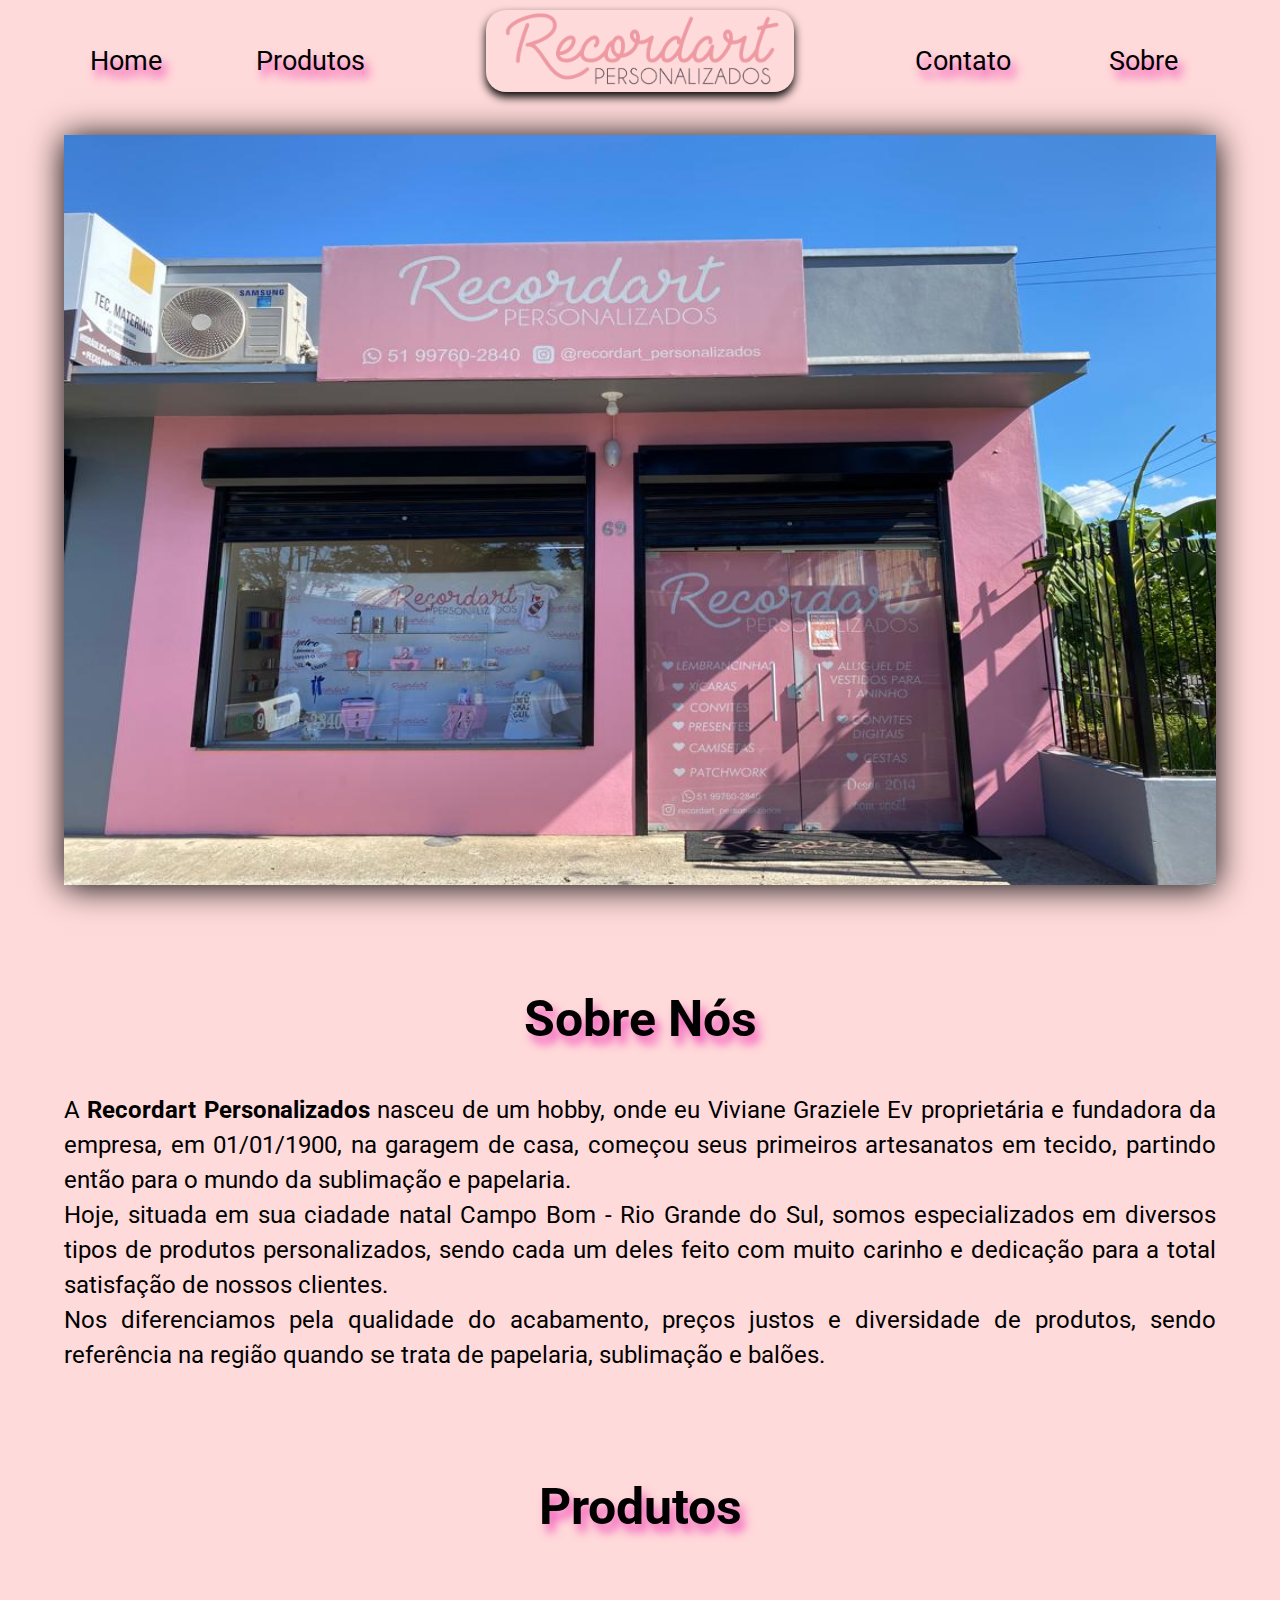
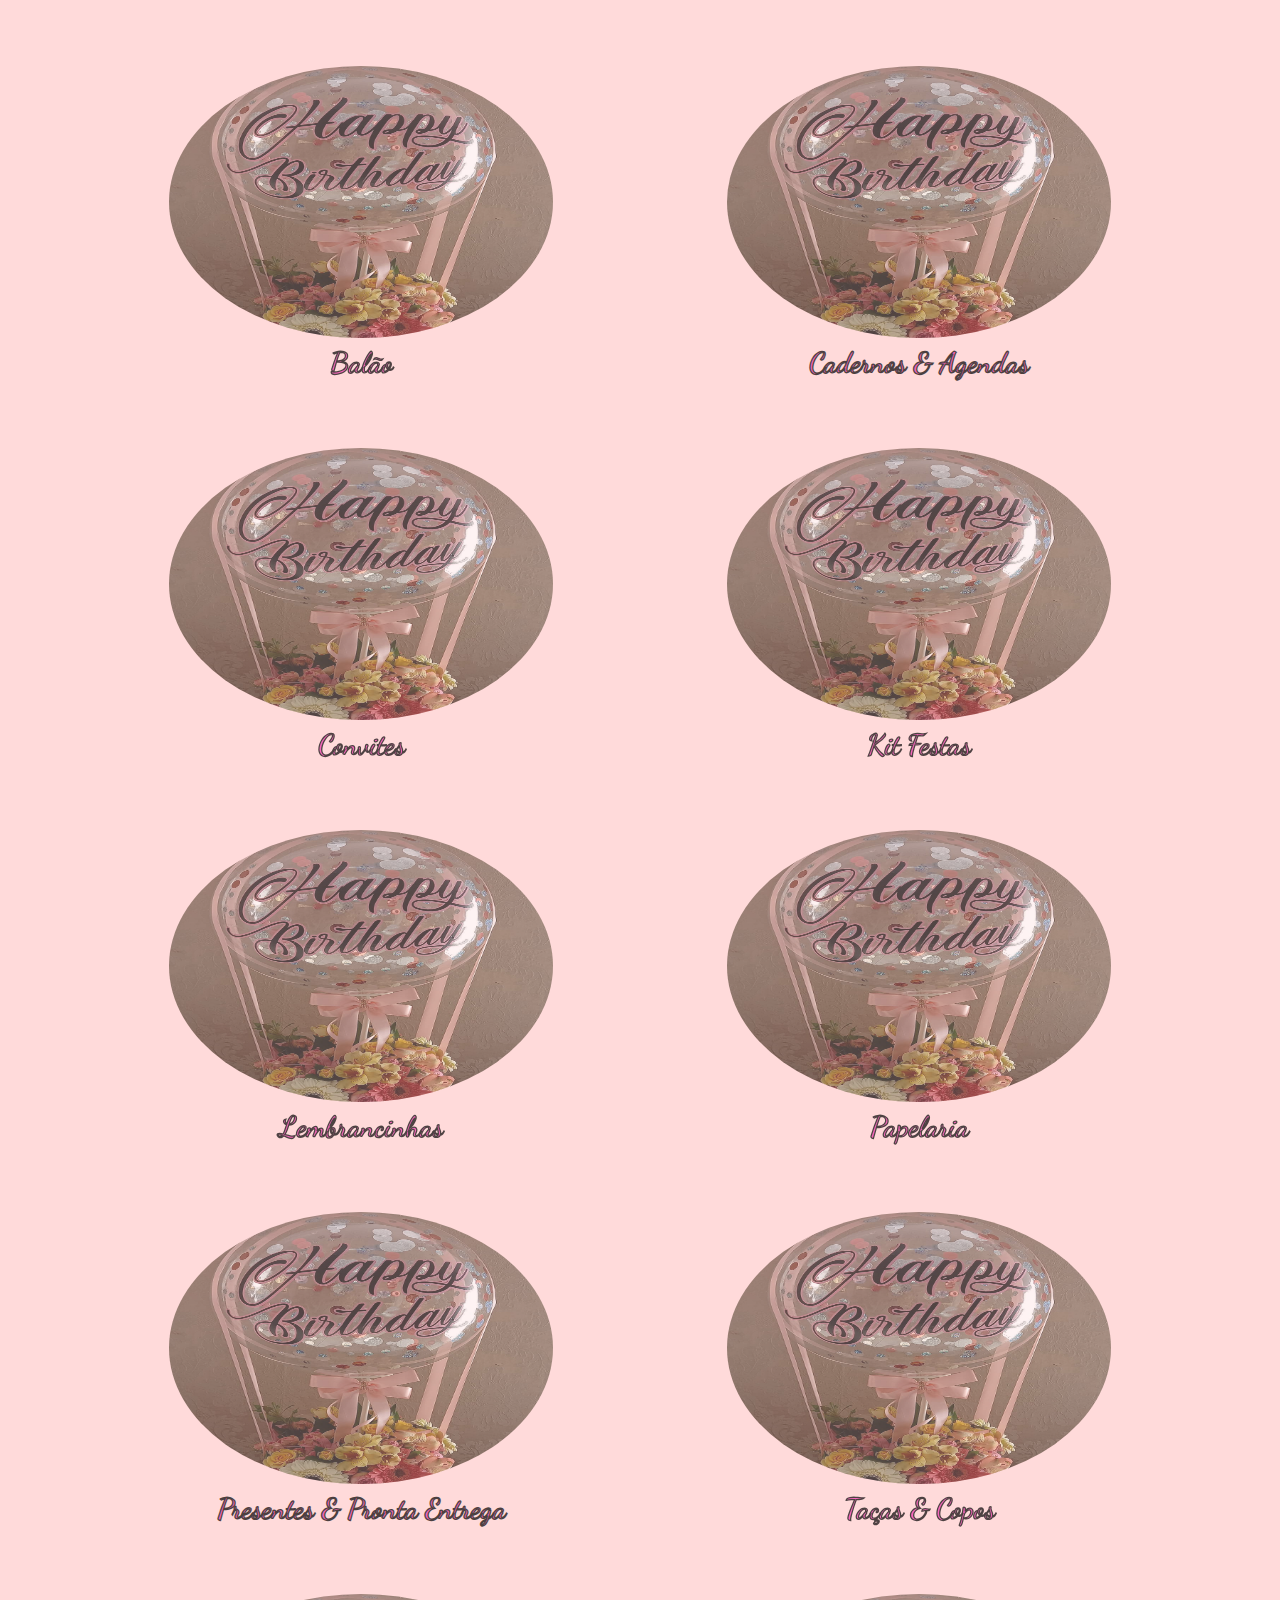
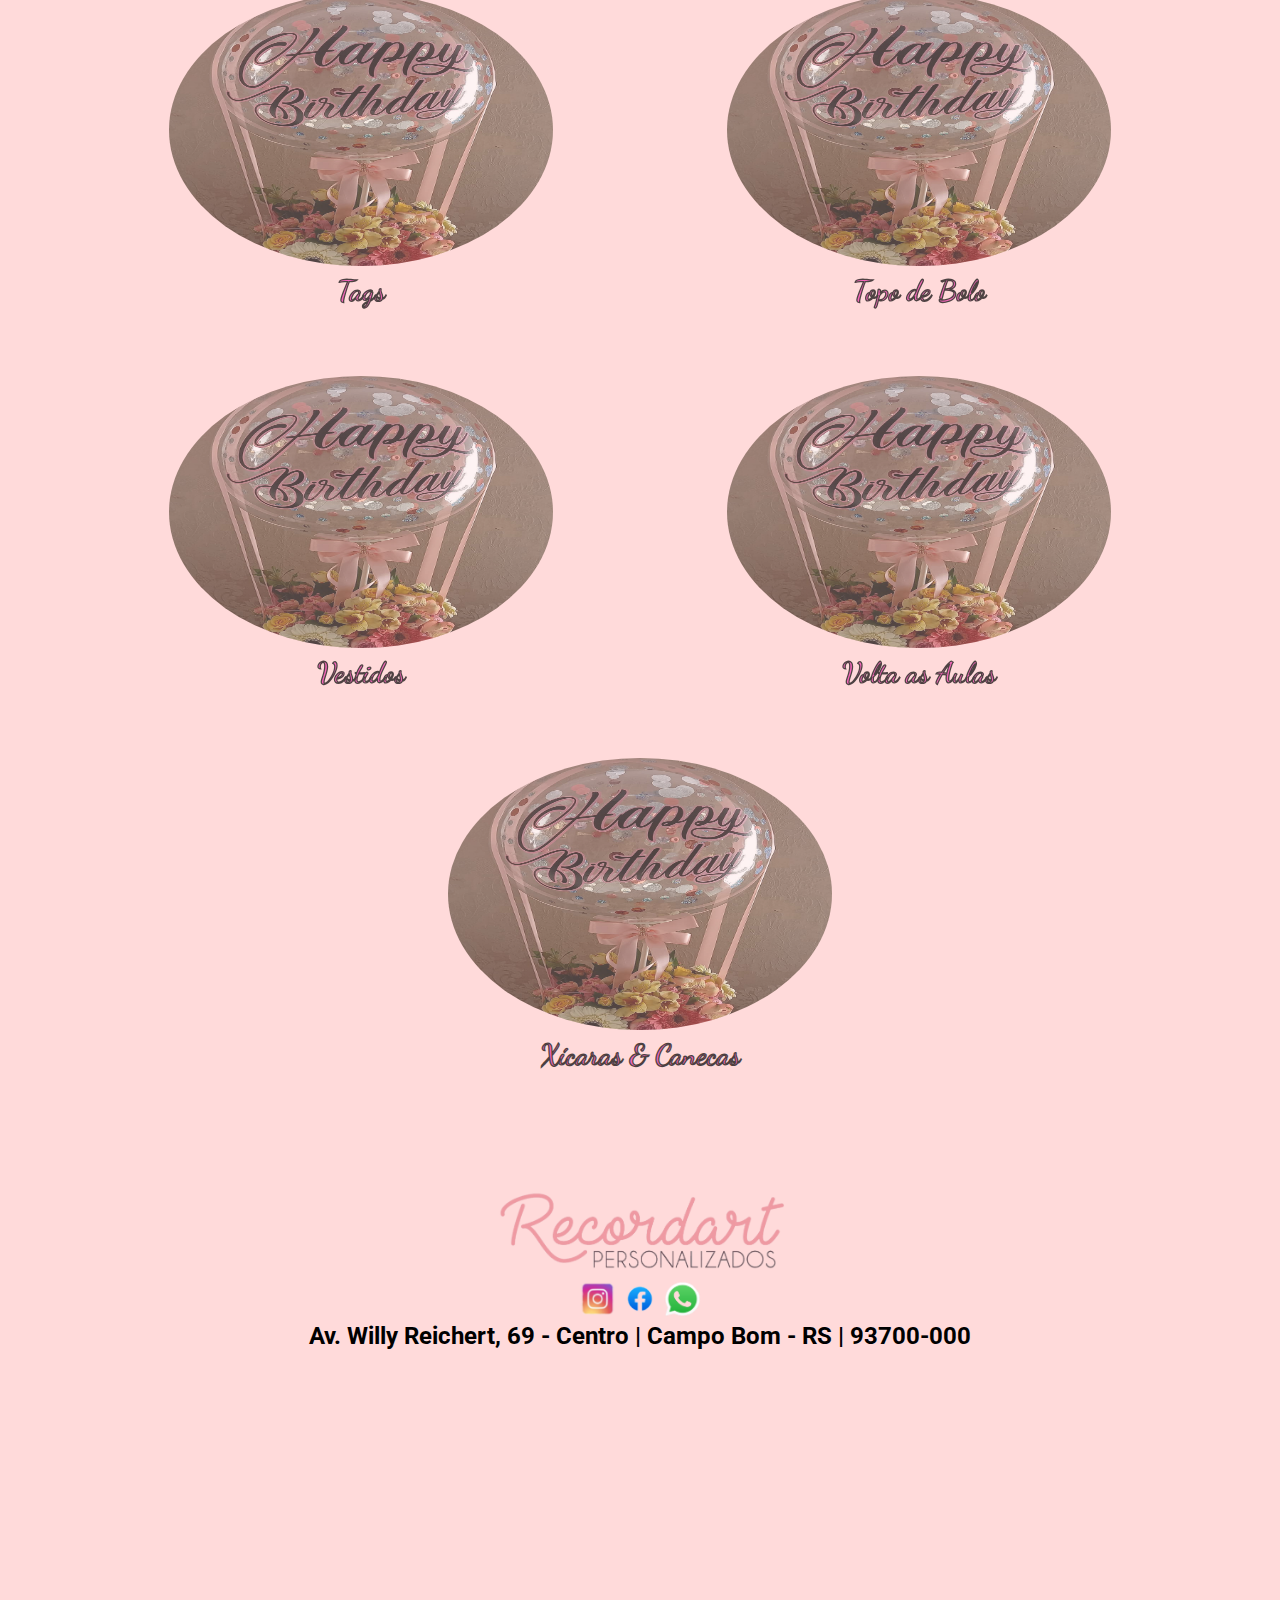
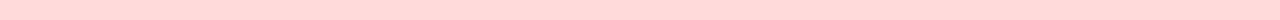
==== index.html @ 5fdce4de "Primeira parte do site da Reocordart" ====
<!DOCTYPE html>
<html lang="pt-br">

<head>
    <meta charset="UTF-8">
    <meta http-equiv="X-UA-Compatible" content="IE=edge">
    <meta name="viewport" content="width=device-width, initial-scale=1.0">
    <link rel="preconnect" href="https://fonts.googleapis.com">
    <link rel="preconnect" href="https://fonts.gstatic.com" crossorigin>
    <link href="https://fonts.googleapis.com/css2?family=Roboto:wght@100;400;500;700&display=swap" rel="stylesheet">
    <link href="https://fonts.googleapis.com/css2?family=Dancing+Script:wght@700&family=Roboto:wght@100;400;500;700&display=swap" rel="stylesheet">
    <link rel="stylesheet" href="./styles.css">
    <link rel="shortcut icon" href="./Assets/favicon.ico" type="image/x-icon">
    <title>Recordart Personalizados</title>
</head>

<body>
    <header class="main-header">
        <nav>
            <ul>
                <li class="first-header-list-li1"><a href="./index.html">Home</a></li>
                <li class="first-header-list-li2"><a href="./Produtos.html">Produtos</a></li>
            </ul>
        </nav>
        <h1><img src="./Assets/logo-recordart.png" alt="Logotipo da Recordart Personalizados"></h1>
        <nav>
            <ul>
                <li class="second-header-list-li3"><a href="">Sobre</a></li>
                <li class="second-header-list-li4"><a href="">Contato</a></li>
            </ul>
        </nav>
    </header>
    <main>
        <img class="imagem-fachada" src="./Assets/Fachada-fechada.jpeg" alt="Imagem da fachada da loja">

        <section class="section-quem-somos">
            <h2>Sobre Nós</h2>
            <p>A <strong>Recordart Personalizados</strong> nasceu de um hobby, onde eu Viviane Graziele Ev proprietária e fundadora da empresa, em 01/01/1900, na garagem de casa, começou seus primeiros artesanatos em tecido, partindo então para o mundo da
                sublimação e papelaria.</p>
            <p>Hoje, situada em sua ciadade natal Campo Bom - Rio Grande do Sul, somos especializados em diversos tipos de produtos personalizados, sendo cada um deles feito com muito carinho e dedicação para a total satisfação de nossos clientes.</p>
            <p>Nos diferenciamos pela qualidade do acabamento, preços justos e diversidade de produtos, sendo referência na região quando se trata de papelaria, sublimação e balões.
            </p>
        </section>

        <section class="section-produtos">
            <h2 class="titulo-produtos">Produtos</h2>

            <ul>
                <li>
                    <a href=""><img class="img-lista-produtos" src="./Assets/balao.jpg" alt="Foto de Balão">Balão</a>
                </li>
                <li>
                    <a href=""><img class="img-lista-produtos" src="./Assets/balao.jpg" alt="Foto de Cadernos e Agendas"> Cadernos & Agendas
                    </a>
                </li>
                <li>
                    <a href=""><img class="img-lista-produtos" src="./Assets/balao.jpg" alt="Foto de Convites"> Convites
                    </a>
                </li>
                <li>
                    <a href=""><img class="img-lista-produtos" src="./Assets/balao.jpg" alt="Foto de Kit Festas"> Kit Festas
                    </a>
                </li>
                <li>
                    <a href=""><img class="img-lista-produtos" src="./Assets/balao.jpg" alt="Foto de Lembrancinhas"> Lembrancinhas
                    </a>
                </li>
                <li>
                    <a href=""><img class="img-lista-produtos" src="./Assets/balao.jpg" alt="Foto de Papelaria"> Papelaria
                    </a>
                </li>
                <li>
                    <a href=""><img class="img-lista-produtos" src="./Assets/balao.jpg" alt="Foto de Presentes"> Presentes & Pronta Entrega
                    </a>
                </li>
                <li>
                    <a href=""><img class="img-lista-produtos" src="./Assets/balao.jpg" alt="Foto de Taças e Copos"> Taças & Copos
                    </a>
                </li>
                <li>
                    <a href=""><img class="img-lista-produtos" src="./Assets/balao.jpg" alt="Foto de Tags"> Tags
                    </a>
                </li>
                <li>
                    <a href=""><img class="img-lista-produtos" src="./Assets/balao.jpg" alt="Foto de Topo de Bolo"> Topo de Bolo
                    </a>
                </li>
                <li>
                    <a href=""><img class="img-lista-produtos" src="./Assets/balao.jpg" alt="Foto de Vestidos"> Vestidos
                    </a>
                </li>
                <li>
                    <a href=""><img class="img-lista-produtos" src="./Assets/balao.jpg" alt="Foto de Volta as Aulas"> Volta as Aulas
                    </a>
                    <li>
                        <a href=""><img class="img-lista-produtos" src="./Assets/balao.jpg" alt="Foto de Xícaras e canecas"> Xícaras & Canecas
                        </a>
                    </li>
            </ul>
        </section>
    </main>
    <footer>
        <div class="logo_contato">
            <img class="footer-logo" src="./Assets/logo-recordart.png" alt="Logotipo da Recordart Personalizados">
            <nav>
                <a class="link-footer" href="https://www.instagram.com/recordart_personalizados/"><img src="./Assets/logo-insta.png" alt="logo instagram"></a>
                <a class="link-footer" href="https://www.facebook.com/vivianerecordart"><img src="./Assets/logo-face.png" alt="logo facebook"></a>
                <a class="link-footer" href="https://api.whatsapp.com/message/OXGPC7O7MPAQA1?autoload=1&app_absent=0"><img src="./Assets/logo-whats.png" alt="logo whatsapp"></a>
            </nav>
        </div>
        <h3>Av. Willy Reichert, 69 - Centro | Campo Bom - RS | 93700-000</h3>
        <div class="endereco_mapa">
            <iframe src="https://www.google.com/maps/embed?pb=!1m18!1m12!1m3!1d3466.2079438817914!2d-51.06377558428616!3d-29.684750321601193!2m3!1f0!2f0!3f0!3m2!1i1024!2i768!4f13.1!3m3!1m2!1s0x9519413c42ebb52b%3A0x8313c4f105dbd22d!2sRecordart%20Personalizados!5e0!3m2!1spt-BR!2sbr!4v1647279146508!5m2!1spt-BR!2sbr"
                width="600" height="450" style="border:0;" allowfullscreen="" loading="lazy"></iframe>
        </div>
    </footer>
</body>

</html>
---- styles.css ----
* {
    margin: 0;
    padding: 0;
    box-sizing: border-box;
    font-family: 'Roboto', sans-serif;
    color: black;
}

body {
    background-color: #ffdada;
}

a {
    text-decoration: none;
}

@media only screen and (min-width: 784px) and (max-width: 1360px) {
    /* CSS DO HEADER*/
    .main-header {
        width: 900px;
        text-align: center;
        padding: 10px;
        margin: 0 auto;
    }
    .main-header img {
        width: 35%;
        display: inline-block;
        border-radius: 20px;
        box-shadow: 0 5px 10px #000;
    }
    .first-header-list-li1,
    .first-header-list-li2 {
        display: inline-block;
        position: absolute;
        left: 7%;
        top: 5%;
        font-size: 1.7em;
        text-shadow: 5px 8px 10px #f017a7d8;
    }
    .second-header-list-li3,
    .second-header-list-li4 {
        display: inline-block;
        position: absolute;
        right: 8%;
        top: 5%;
        font-size: 1.7em;
        text-shadow: 5px 8px 10px #f017a7d8;
    }
    .first-header-list-li2 {
        left: 20%;
    }
    .second-header-list-li4 {
        right: 21%;
    }
    .first-header-list-li1 a:hover,
    .first-header-list-li2 a:hover,
    .second-header-list-li3 a:hover,
    .second-header-list-li4 a:hover {
        font-size: 1.3em;
        font-weight: bold;
        color: #f565c5;
        text-shadow: 5px 8px 10px rgb(90, 88, 88);
    }
    /* ---------- CSS DO MAIN - IMAGEM DA FACHADA ----------------*/
    .imagem-fachada {
        display: block;
        width: 90%;
        height: 750px;
        box-shadow: 0 2px 2em #000;
        margin: 25px auto;
    }
    /* ---------- CSS DO MAIN - QUEM SOMOS ----------------*/
    .section-quem-somos {
        background-color: #ffdada;
    }
    .section-quem-somos h2 {
        text-align: center;
        margin: 105px auto 45px auto;
        font-size: 50px;
        text-shadow: 5px 8px 10px #f142b7d8;
    }
    .section-quem-somos p {
        text-align: justify;
        font-size: 24px;
        line-height: 35px;
        margin-left: 5%;
        margin-right: 5%;
    }
    /* ---------- CSS DO MAIN - PRODUTOS ----------------*/
    .section-produtos {
        background-color: #ffdada;
        margin: 0 auto;
    }
    .titulo-produtos {
        text-align: center;
        margin: 105px 0 105px 0;
        font-size: 50px;
        text-shadow: 5px 8px 10px #f142b7d8;
    }
    .section-produtos ul {
        list-style-type: none;
        text-align: center;
    }
    .section-produtos li {
        display: inline-block;
        width: 30%;
        height: 17em;
        border-radius: 50%;
        opacity: 0.7;
        margin: 25px 85px 85px 85px;
    }
    .img-lista-produtos {
        width: 100%;
        height: 100%;
        border-radius: 50%;
    }
    .img-lista-produtos:hover {
        width: 110%;
        height: 110%;
        opacity: 0.5;
        transition: 250ms;
        border: 3px solid #FF99aa;
    }
    .section-produtos li a {
        font-family: 'Dancing Script', cursive;
        font-size: 1.8em;
        font-weight: bold;
        color: #f017a7d8;
        -webkit-text-stroke-width: 1.3px;
        -webkit-text-stroke-color: #000;
    }
    /* ---------- CSS DO FOOTER ----------------*/
    footer .logo_contato {
        margin: 0 auto;
        text-align: center;
        margin-top: 75px;
    }
    .footer-logo {
        width: 25%;
    }
    .link-footer img {
        width: 3%;
    }
    footer h3 {
        text-align: center;
        font-size: 24px;
    }
    .endereco_mapa {
        width: auto;
    }
    .endereco_mapa iframe {
        display: block;
        margin: 10px auto 10px auto;
        width: 75%;
        height: 250px;
    }
}

@media only screen and (min-width: 1920px) {
    /* CSS DO HEADER*/
    .main-header {
        width: 1024px;
        text-align: center;
        padding: 10px;
        margin: 0 auto;
    }
    .main-header img {
        width: 50%;
        display: inline-block;
        border-radius: 20px;
        box-shadow: 0 5px 10px #000;
    }
    .first-header-list-li1,
    .first-header-list-li2 {
        display: inline-block;
        position: absolute;
        left: 7%;
        top: 5%;
        font-size: 3em;
        text-shadow: 5px 8px 10px #f017a7d8;
    }
    .second-header-list-li3,
    .second-header-list-li4 {
        display: inline-block;
        position: absolute;
        right: 7%;
        top: 5%;
        font-size: 3em;
        text-shadow: 5px 8px 10px #f017a7d8;
    }
    .first-header-list-li2 {
        left: 21%;
    }
    .second-header-list-li4 {
        right: 21%;
    }
    .first-header-list-li1 a:hover,
    .first-header-list-li2 a:hover,
    .second-header-list-li3 a:hover,
    .second-header-list-li4 a:hover {
        font-size: 60px;
        font-weight: bold;
        color: #f565c5;
        text-shadow: 5px 8px 10px rgb(90, 88, 88);
    }
    /* ---------- CSS DO MAIN - IMAGEM DA FACHADA ----------------*/
    .imagem-fachada {
        display: block;
        width: 90%;
        height: 750px;
        box-shadow: 20px 20px 3em #000;
        margin: 25px auto;
        border-radius: 25px;
    }
    /* ---------- CSS DO MAIN - QUEM SOMOS ----------------*/
    .section-quem-somos {
        background-color: #ffdada;
    }
    .section-quem-somos h2 {
        text-align: center;
        margin: 105px auto 45px auto;
        font-size: 50px;
        text-shadow: 5px 8px 10px #f142b7d8;
    }
    .section-quem-somos p {
        text-align: justify;
        font-size: 24px;
        line-height: 35px;
        margin-left: 5%;
        margin-right: 5%;
    }
    /* ---------- CSS DO MAIN - PRODUTOS ----------------*/
    .section-produtos {
        background-color: #ffdada;
        margin: 0 auto;
    }
    .titulo-produtos {
        text-align: center;
        margin: 105px 0 105px 0;
        font-size: 50px;
        text-shadow: 5px 8px 10px #f142b7d8;
    }
    .section-produtos ul {
        list-style-type: none;
        text-align: center;
    }
    .section-produtos li {
        display: inline-block;
        width: 21%;
        height: 20em;
        border-radius: 50%;
        opacity: 0.7;
        margin-right: 85px;
        margin-bottom: 85px;
    }
    .img-lista-produtos {
        width: 100%;
        height: 100%;
        border-radius: 50%;
    }
    .img-lista-produtos:hover {
        width: 112%;
        height: 112%;
        opacity: 0.5;
        transition: 250ms;
        border: 5px solid #FF99aa;
    }
    .section-produtos li a {
        font-family: 'Dancing Script', cursive;
        font-size: 2.3em;
        font-weight: bold;
        color: #f017a7d8;
        -webkit-text-stroke-width: 1.3px;
        -webkit-text-stroke-color: #000;
        text-align: center;
    }
    /* ---------- CSS DO FOOTER ----------------*/
    footer .logo_contato {
        margin: 0 auto;
        text-align: center;
        margin-top: 45px;
    }
    .footer-logo {
        width: 20%;
    }
    .link-footer img {
        width: 2%;
    }
    footer h3 {
        text-align: center;
        font-size: 24px;
        font-style: normal;
    }
    .endereco_mapa {
        width: 100%;
    }
    .endereco_mapa iframe {
        display: block;
        margin: 10px auto;
        width: 75%;
        height: 250px;
    }
}


/* ---------- RESPONSIVIDADE ----------------*/

@media screen and (max-width: 420px) {
    /* ---------- RESPONSIVIDADE - HEADER ----------------*/
    .main-header {
        width: auto;
        text-align: center;
        padding: 10px;
        margin: 0 auto;
    }
    .main-header img {
        width: 32%;
    }
    .first-header-list-li1,
    .first-header-list-li2 {
        display: inline-block;
        position: absolute;
        left: 7%;
        top: 5%;
        font-size: 12px;
    }
    .second-header-list-li3,
    .second-header-list-li4 {
        display: inline-block;
        position: absolute;
        right: 7%;
        top: 5%;
        font-size: 12px;
    }
    .first-header-list-li2 {
        left: 19%;
    }
    .second-header-list-li4 {
        right: 19%;
    }
    /* ---------- RESPONSIVIDADE - MAIN - IMAGEM FACHADA----------------*/
    .imagem-fachada {
        width: 90%;
        height: 15em;
        margin: 25px auto;
        box-shadow: 0 2px 2em #000;
    }
    /* ---------- RESPONSIVIDADE - MAIN - QUEM SOMOS ----------------*/
    .section-quem-somos {
        width: auto;
        background-color: #ffdada;
        margin: 0 auto;
    }
    .section-quem-somos h2 {
        text-align: center;
        font-size: 22px;
    }
    .section-quem-somos p {
        text-align: justify;
        font-size: 14px;
    }
    /* ---------- CSS DO MAIN - PRODUTOS ----------------*/
    .section-produtos {
        width: auto;
        background-color: #ffdada;
        margin: 0 auto;
    }
    .titulo-produtos {
        text-align: center;
        margin: 25px 0 25px 0;
        font-size: 22px;
    }
    .section-produtos ul {
        list-style-type: none;
        text-align: center;
    }
    .section-produtos li {
        display: inline-block;
        width: 30%;
        height: 150px;
        border-radius: 50%;
        opacity: 0.7;
        margin: 0 35px 50px 45px;
    }
    .img-lista-produtos {
        width: 100%;
        height: 100%;
        border-radius: 50%;
    }
    .section-produtos li a {
        font-family: 'Roboto', sans-serif;
        font-size: 20px;
        font-weight: bold;
        color: #f017a7d8;
        -webkit-text-stroke-width: 1.1px;
        -webkit-text-stroke-color: #000;
        text-align: center;
    }
    /* ---------- CSS DO FOOTER ----------------*/
    footer .logo_contato {
        width: auto;
        margin: 0 auto;
        text-align: center;
        margin-top: 45px;
    }
    .footer-logo {
        width: 50%;
    }
    .link-footer img {
        width: 8%;
    }
    footer p {
        text-align: center;
        font-size: 14px;
    }
    .endereco_mapa iframe {
        display: block;
        margin: 0 auto;
        width: 98%;
        height: 10%;
    }
}
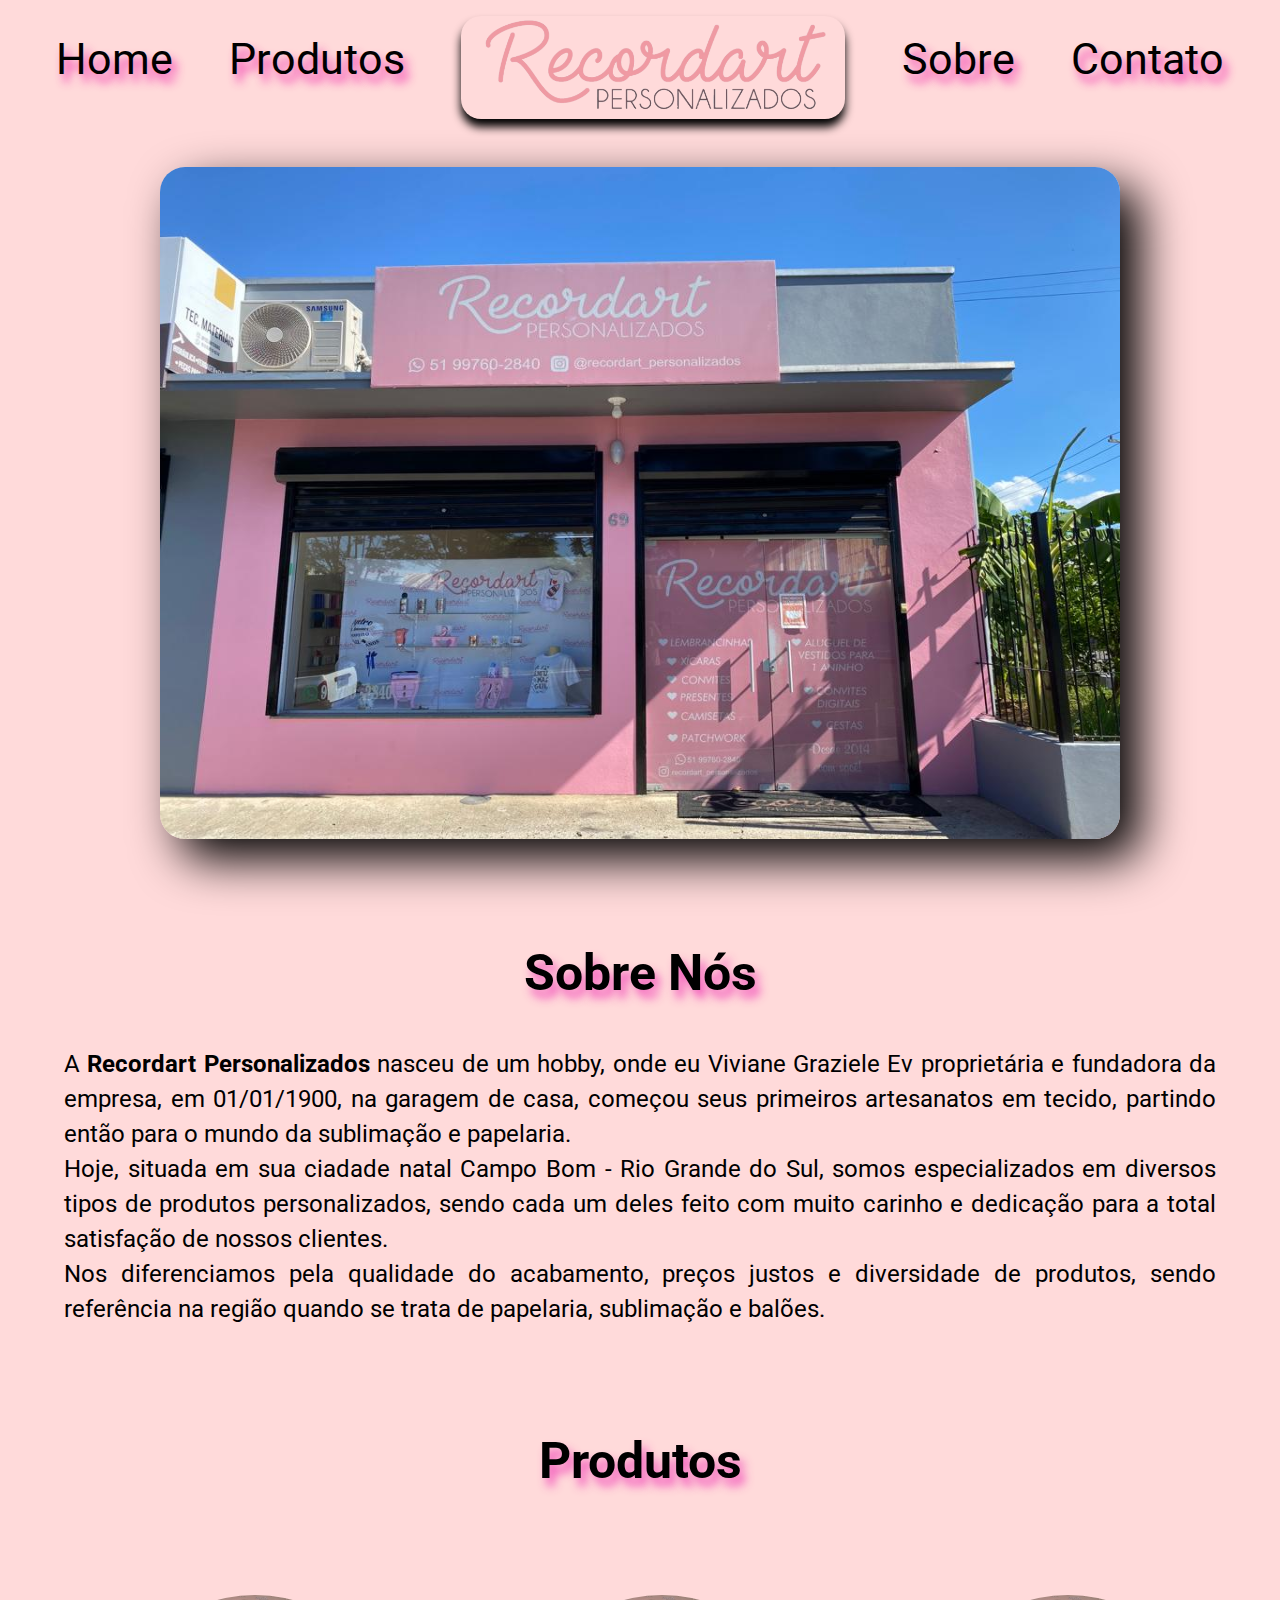
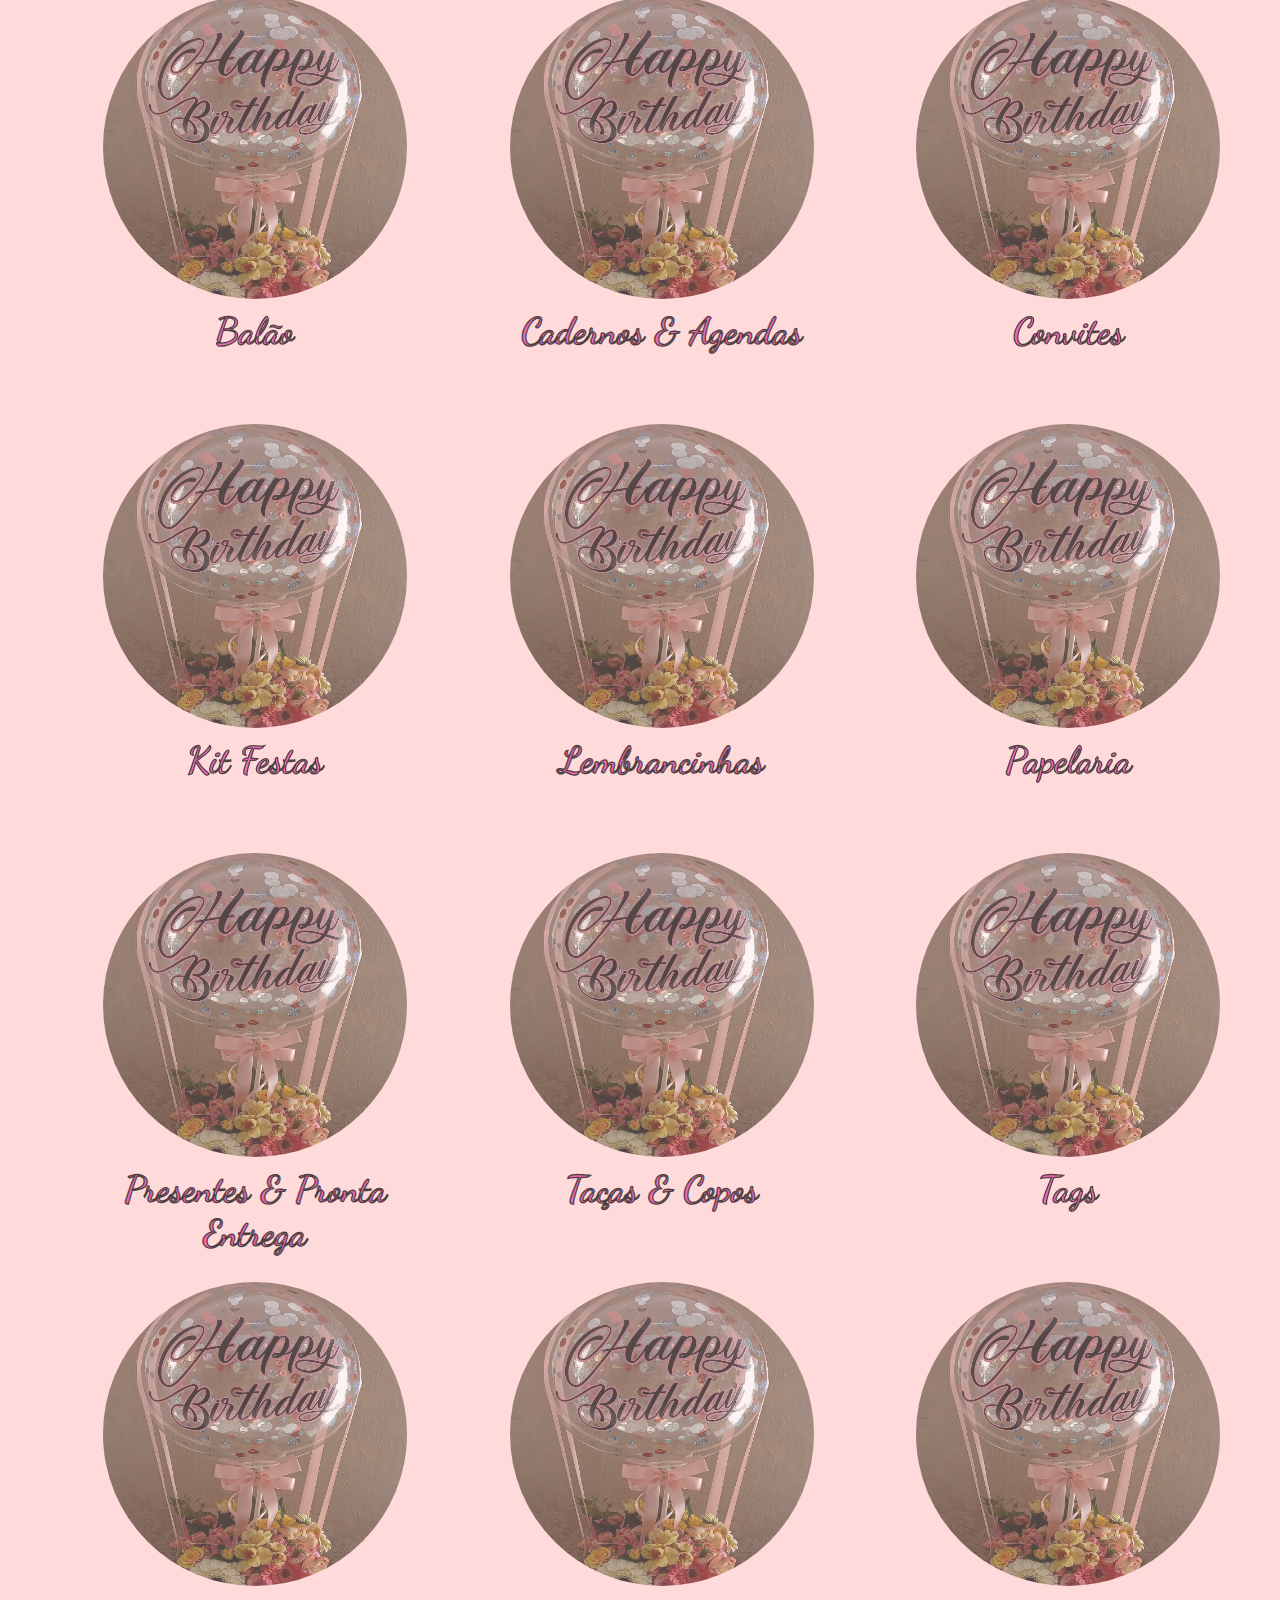
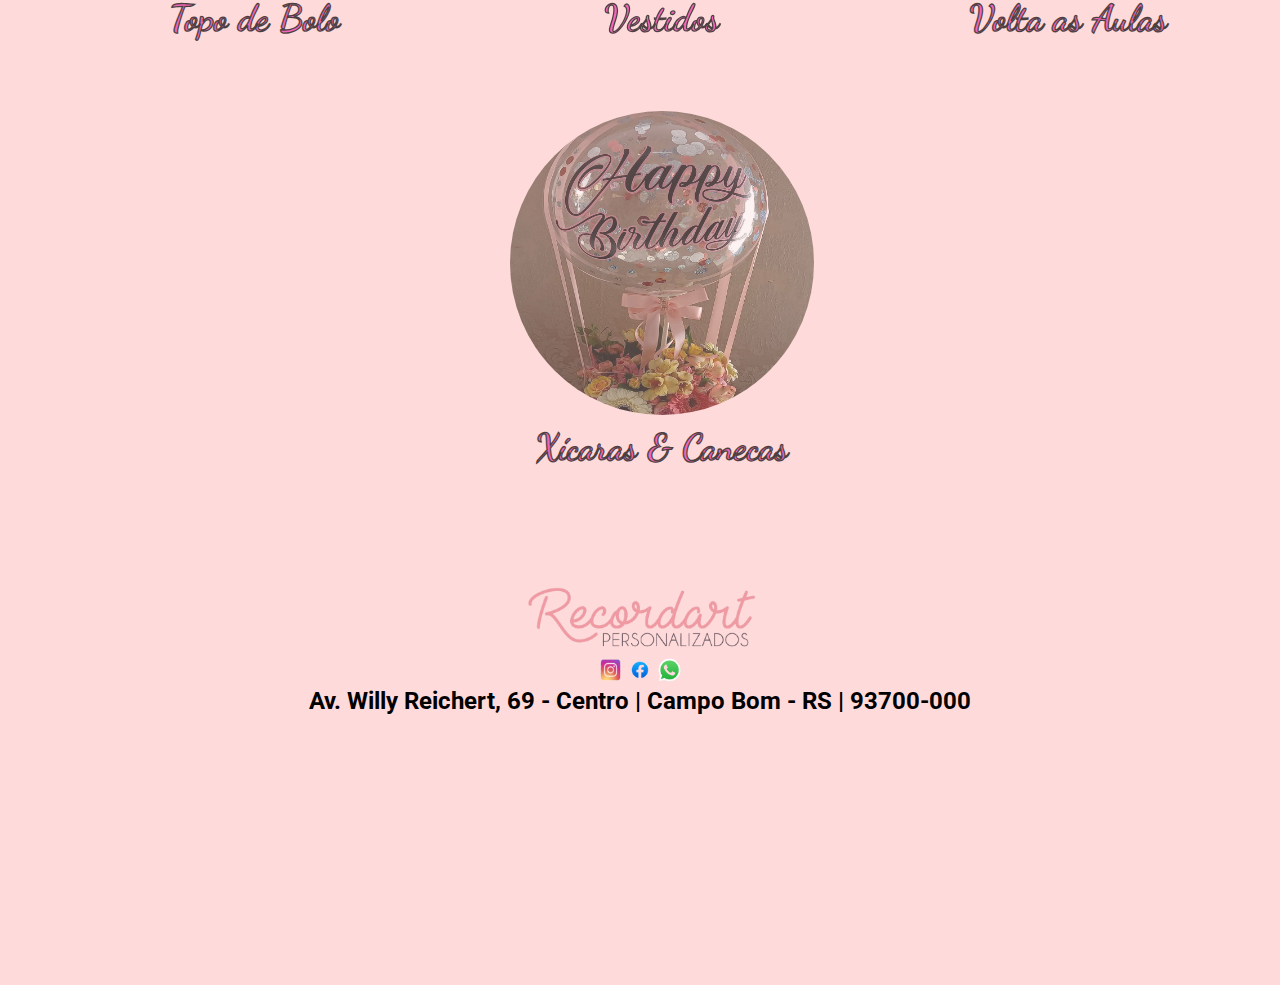
==== commit 95465744: "Implementig display flex at project" ====
--- a/index.html
+++ b/index.html
@@ -15,24 +15,23 @@
 </head>
 
 <body>
-    <header class="main-header">
+    <header>
         <nav>
-            <ul>
-                <li class="first-header-list-li1"><a href="./index.html">Home</a></li>
-                <li class="first-header-list-li2"><a href="./Produtos.html">Produtos</a></li>
-            </ul>
-        </nav>
-        <h1><img src="./Assets/logo-recordart.png" alt="Logotipo da Recordart Personalizados"></h1>
-        <nav>
-            <ul>
-                <li class="second-header-list-li3"><a href="">Sobre</a></li>
-                <li class="second-header-list-li4"><a href="">Contato</a></li>
-            </ul>
+            <div class="main-header">
+                <ul>
+                    <li class="first-header-list-li"><a href="./index.html">Home</a></li>
+                    <li class="first-header-list-li"><a href="./Produtos.html">Produtos</a></li>
+                    <img src="./Assets/logo-recordart.png" alt="Logotipo da Recordart Personalizados">
+                    <li class="first-header-list-li"><a href="">Sobre</a></li>
+                    <li class="first-header-list-li"><a href="">Contato</a></li>
+                </ul>
+            </div>
         </nav>
     </header>
     <main>
-        <img class="imagem-fachada" src="./Assets/Fachada-fechada.jpeg" alt="Imagem da fachada da loja">
-
+        <div class="imagem-fachada">
+            <img src="./Assets/Fachada-fechada.jpeg" alt="Imagem da fachada da loja">
+        </div>
         <section class="section-quem-somos">
             <h2>Sobre Nós</h2>
             <p>A <strong>Recordart Personalizados</strong> nasceu de um hobby, onde eu Viviane Graziele Ev proprietária e fundadora da empresa, em 01/01/1900, na garagem de casa, começou seus primeiros artesanatos em tecido, partindo então para o mundo da
@@ -44,59 +43,60 @@
 
         <section class="section-produtos">
             <h2 class="titulo-produtos">Produtos</h2>
-
-            <ul>
-                <li>
-                    <a href=""><img class="img-lista-produtos" src="./Assets/balao.jpg" alt="Foto de Balão">Balão</a>
-                </li>
-                <li>
-                    <a href=""><img class="img-lista-produtos" src="./Assets/balao.jpg" alt="Foto de Cadernos e Agendas"> Cadernos & Agendas
-                    </a>
-                </li>
-                <li>
-                    <a href=""><img class="img-lista-produtos" src="./Assets/balao.jpg" alt="Foto de Convites"> Convites
-                    </a>
-                </li>
-                <li>
-                    <a href=""><img class="img-lista-produtos" src="./Assets/balao.jpg" alt="Foto de Kit Festas"> Kit Festas
-                    </a>
-                </li>
-                <li>
-                    <a href=""><img class="img-lista-produtos" src="./Assets/balao.jpg" alt="Foto de Lembrancinhas"> Lembrancinhas
-                    </a>
-                </li>
-                <li>
-                    <a href=""><img class="img-lista-produtos" src="./Assets/balao.jpg" alt="Foto de Papelaria"> Papelaria
-                    </a>
-                </li>
-                <li>
-                    <a href=""><img class="img-lista-produtos" src="./Assets/balao.jpg" alt="Foto de Presentes"> Presentes & Pronta Entrega
-                    </a>
-                </li>
-                <li>
-                    <a href=""><img class="img-lista-produtos" src="./Assets/balao.jpg" alt="Foto de Taças e Copos"> Taças & Copos
-                    </a>
-                </li>
-                <li>
-                    <a href=""><img class="img-lista-produtos" src="./Assets/balao.jpg" alt="Foto de Tags"> Tags
-                    </a>
-                </li>
-                <li>
-                    <a href=""><img class="img-lista-produtos" src="./Assets/balao.jpg" alt="Foto de Topo de Bolo"> Topo de Bolo
-                    </a>
-                </li>
-                <li>
-                    <a href=""><img class="img-lista-produtos" src="./Assets/balao.jpg" alt="Foto de Vestidos"> Vestidos
-                    </a>
-                </li>
-                <li>
-                    <a href=""><img class="img-lista-produtos" src="./Assets/balao.jpg" alt="Foto de Volta as Aulas"> Volta as Aulas
-                    </a>
+            <div class="div-list">
+                <ul>
                     <li>
-                        <a href=""><img class="img-lista-produtos" src="./Assets/balao.jpg" alt="Foto de Xícaras e canecas"> Xícaras & Canecas
+                        <a href=""><img class="img-lista-produtos" src="./Assets/balao.jpg" alt="Foto de Balão">Balão</a>
+                    </li>
+                    <li>
+                        <a href=""><img class="img-lista-produtos" src="./Assets/balao.jpg" alt="Foto de Cadernos e Agendas"> Cadernos & Agendas
                         </a>
                     </li>
-            </ul>
+                    <li>
+                        <a href=""><img class="img-lista-produtos" src="./Assets/balao.jpg" alt="Foto de Convites"> Convites
+                        </a>
+                    </li>
+                    <li>
+                        <a href=""><img class="img-lista-produtos" src="./Assets/balao.jpg" alt="Foto de Kit Festas"> Kit Festas
+                        </a>
+                    </li>
+                    <li>
+                        <a href=""><img class="img-lista-produtos" src="./Assets/balao.jpg" alt="Foto de Lembrancinhas"> Lembrancinhas
+                        </a>
+                    </li>
+                    <li>
+                        <a href=""><img class="img-lista-produtos" src="./Assets/balao.jpg" alt="Foto de Papelaria"> Papelaria
+                        </a>
+                    </li>
+                    <li>
+                        <a href=""><img class="img-lista-produtos" src="./Assets/balao.jpg" alt="Foto de Presentes"> Presentes & Pronta Entrega
+                        </a>
+                    </li>
+                    <li>
+                        <a href=""><img class="img-lista-produtos" src="./Assets/balao.jpg" alt="Foto de Taças e Copos"> Taças & Copos
+                        </a>
+                    </li>
+                    <li>
+                        <a href=""><img class="img-lista-produtos" src="./Assets/balao.jpg" alt="Foto de Tags"> Tags
+                        </a>
+                    </li>
+                    <li>
+                        <a href=""><img class="img-lista-produtos" src="./Assets/balao.jpg" alt="Foto de Topo de Bolo"> Topo de Bolo
+                        </a>
+                    </li>
+                    <li>
+                        <a href=""><img class="img-lista-produtos" src="./Assets/balao.jpg" alt="Foto de Vestidos"> Vestidos
+                        </a>
+                    </li>
+                    <li>
+                        <a href=""><img class="img-lista-produtos" src="./Assets/balao.jpg" alt="Foto de Volta as Aulas"> Volta as Aulas
+                        </a>
+                        <li>
+                            <a href=""><img class="img-lista-produtos" src="./Assets/balao.jpg" alt="Foto de Xícaras e canecas"> Xícaras & Canecas
+                            </a>
+                        </li>
+                </ul>
+            </div>
         </section>
     </main>
     <footer>
--- a/styles.css
+++ b/styles.css
@@ -14,292 +14,162 @@
     text-decoration: none;
 }
 
-@media only screen and (min-width: 784px) and (max-width: 1360px) {
-    /* CSS DO HEADER*/
-    .main-header {
-        width: 900px;
-        text-align: center;
-        padding: 10px;
-        margin: 0 auto;
-    }
-    .main-header img {
-        width: 35%;
-        display: inline-block;
-        border-radius: 20px;
-        box-shadow: 0 5px 10px #000;
-    }
-    .first-header-list-li1,
-    .first-header-list-li2 {
-        display: inline-block;
-        position: absolute;
-        left: 7%;
-        top: 5%;
-        font-size: 1.7em;
-        text-shadow: 5px 8px 10px #f017a7d8;
-    }
-    .second-header-list-li3,
-    .second-header-list-li4 {
-        display: inline-block;
-        position: absolute;
-        right: 8%;
-        top: 5%;
-        font-size: 1.7em;
-        text-shadow: 5px 8px 10px #f017a7d8;
-    }
-    .first-header-list-li2 {
-        left: 20%;
-    }
-    .second-header-list-li4 {
-        right: 21%;
-    }
-    .first-header-list-li1 a:hover,
-    .first-header-list-li2 a:hover,
-    .second-header-list-li3 a:hover,
-    .second-header-list-li4 a:hover {
-        font-size: 1.3em;
-        font-weight: bold;
-        color: #f565c5;
-        text-shadow: 5px 8px 10px rgb(90, 88, 88);
-    }
-    /* ---------- CSS DO MAIN - IMAGEM DA FACHADA ----------------*/
-    .imagem-fachada {
-        display: block;
-        width: 90%;
-        height: 750px;
-        box-shadow: 0 2px 2em #000;
-        margin: 25px auto;
-    }
-    /* ---------- CSS DO MAIN - QUEM SOMOS ----------------*/
-    .section-quem-somos {
-        background-color: #ffdada;
-    }
-    .section-quem-somos h2 {
-        text-align: center;
-        margin: 105px auto 45px auto;
-        font-size: 50px;
-        text-shadow: 5px 8px 10px #f142b7d8;
-    }
-    .section-quem-somos p {
-        text-align: justify;
-        font-size: 24px;
-        line-height: 35px;
-        margin-left: 5%;
-        margin-right: 5%;
-    }
-    /* ---------- CSS DO MAIN - PRODUTOS ----------------*/
-    .section-produtos {
-        background-color: #ffdada;
-        margin: 0 auto;
-    }
-    .titulo-produtos {
-        text-align: center;
-        margin: 105px 0 105px 0;
-        font-size: 50px;
-        text-shadow: 5px 8px 10px #f142b7d8;
-    }
-    .section-produtos ul {
-        list-style-type: none;
-        text-align: center;
-    }
-    .section-produtos li {
-        display: inline-block;
-        width: 30%;
-        height: 17em;
-        border-radius: 50%;
-        opacity: 0.7;
-        margin: 25px 85px 85px 85px;
-    }
-    .img-lista-produtos {
-        width: 100%;
-        height: 100%;
-        border-radius: 50%;
-    }
-    .img-lista-produtos:hover {
-        width: 110%;
-        height: 110%;
-        opacity: 0.5;
-        transition: 250ms;
-        border: 3px solid #FF99aa;
-    }
-    .section-produtos li a {
-        font-family: 'Dancing Script', cursive;
-        font-size: 1.8em;
-        font-weight: bold;
-        color: #f017a7d8;
-        -webkit-text-stroke-width: 1.3px;
-        -webkit-text-stroke-color: #000;
-    }
-    /* ---------- CSS DO FOOTER ----------------*/
-    footer .logo_contato {
-        margin: 0 auto;
-        text-align: center;
-        margin-top: 75px;
-    }
-    .footer-logo {
-        width: 25%;
-    }
-    .link-footer img {
-        width: 3%;
-    }
-    footer h3 {
-        text-align: center;
-        font-size: 24px;
-    }
-    .endereco_mapa {
-        width: auto;
-    }
-    .endereco_mapa iframe {
-        display: block;
-        margin: 10px auto 10px auto;
-        width: 75%;
-        height: 250px;
-    }
-}
-
-@media only screen and (min-width: 1920px) {
-    /* CSS DO HEADER*/
-    .main-header {
-        width: 1024px;
-        text-align: center;
-        padding: 10px;
-        margin: 0 auto;
-    }
-    .main-header img {
-        width: 50%;
-        display: inline-block;
-        border-radius: 20px;
-        box-shadow: 0 5px 10px #000;
-    }
-    .first-header-list-li1,
-    .first-header-list-li2 {
-        display: inline-block;
-        position: absolute;
-        left: 7%;
-        top: 5%;
-        font-size: 3em;
-        text-shadow: 5px 8px 10px #f017a7d8;
-    }
-    .second-header-list-li3,
-    .second-header-list-li4 {
-        display: inline-block;
-        position: absolute;
-        right: 7%;
-        top: 5%;
-        font-size: 3em;
-        text-shadow: 5px 8px 10px #f017a7d8;
-    }
-    .first-header-list-li2 {
-        left: 21%;
-    }
-    .second-header-list-li4 {
-        right: 21%;
-    }
-    .first-header-list-li1 a:hover,
-    .first-header-list-li2 a:hover,
-    .second-header-list-li3 a:hover,
-    .second-header-list-li4 a:hover {
-        font-size: 60px;
-        font-weight: bold;
-        color: #f565c5;
-        text-shadow: 5px 8px 10px rgb(90, 88, 88);
-    }
-    /* ---------- CSS DO MAIN - IMAGEM DA FACHADA ----------------*/
-    .imagem-fachada {
-        display: block;
-        width: 90%;
-        height: 750px;
-        box-shadow: 20px 20px 3em #000;
-        margin: 25px auto;
-        border-radius: 25px;
-    }
-    /* ---------- CSS DO MAIN - QUEM SOMOS ----------------*/
-    .section-quem-somos {
-        background-color: #ffdada;
-    }
-    .section-quem-somos h2 {
-        text-align: center;
-        margin: 105px auto 45px auto;
-        font-size: 50px;
-        text-shadow: 5px 8px 10px #f142b7d8;
-    }
-    .section-quem-somos p {
-        text-align: justify;
-        font-size: 24px;
-        line-height: 35px;
-        margin-left: 5%;
-        margin-right: 5%;
-    }
-    /* ---------- CSS DO MAIN - PRODUTOS ----------------*/
-    .section-produtos {
-        background-color: #ffdada;
-        margin: 0 auto;
-    }
-    .titulo-produtos {
-        text-align: center;
-        margin: 105px 0 105px 0;
-        font-size: 50px;
-        text-shadow: 5px 8px 10px #f142b7d8;
-    }
-    .section-produtos ul {
-        list-style-type: none;
-        text-align: center;
-    }
-    .section-produtos li {
-        display: inline-block;
-        width: 21%;
-        height: 20em;
-        border-radius: 50%;
-        opacity: 0.7;
-        margin-right: 85px;
-        margin-bottom: 85px;
-    }
-    .img-lista-produtos {
-        width: 100%;
-        height: 100%;
-        border-radius: 50%;
-    }
-    .img-lista-produtos:hover {
-        width: 112%;
-        height: 112%;
-        opacity: 0.5;
-        transition: 250ms;
-        border: 5px solid #FF99aa;
-    }
-    .section-produtos li a {
-        font-family: 'Dancing Script', cursive;
-        font-size: 2.3em;
-        font-weight: bold;
-        color: #f017a7d8;
-        -webkit-text-stroke-width: 1.3px;
-        -webkit-text-stroke-color: #000;
-        text-align: center;
-    }
-    /* ---------- CSS DO FOOTER ----------------*/
-    footer .logo_contato {
-        margin: 0 auto;
-        text-align: center;
-        margin-top: 45px;
-    }
-    .footer-logo {
-        width: 20%;
-    }
-    .link-footer img {
-        width: 2%;
-    }
-    footer h3 {
-        text-align: center;
-        font-size: 24px;
-        font-style: normal;
-    }
-    .endereco_mapa {
-        width: 100%;
-    }
-    .endereco_mapa iframe {
-        display: block;
-        margin: 10px auto;
-        width: 75%;
-        height: 250px;
-    }
+
+/* CSS DO HEADER*/
+
+.main-header ul {
+    display: flex;
+    justify-content: space-evenly;
+    align-items: center;
+}
+
+.main-header img {
+    width: 30%;
+    border-radius: 20px;
+    box-shadow: 0 8px 10px #000;
+    margin-top: 1em;
+    list-style-type: none;
+}
+
+.first-header-list-li {
+    font-size: 2.7em;
+    text-shadow: 5px 8px 10px #f017a7d8;
+    list-style-type: none;
+}
+
+.first-header-list-li a:hover {
+    font-size: 40px;
+    font-weight: bold;
+    color: #f565c5;
+    text-shadow: 5px 8px 10px rgb(90, 88, 88);
+}
+
+
+/* ---------- CSS DO MAIN - IMAGEM DA FACHADA ----------------*/
+
+.imagem-fachada {
+    display: flex;
+    justify-content: space-around;
+    height: 45em;
+}
+
+.imagem-fachada img {
+    width: 75%;
+    margin-top: 3em;
+    box-shadow: 20px 20px 3em #000;
+    border-radius: 25px;
+}
+
+
+/* ---------- CSS DO MAIN - QUEM SOMOS ----------------*/
+
+.section-quem-somos {
+    background-color: #ffdada;
+}
+
+.section-quem-somos h2 {
+    text-align: center;
+    margin: 105px auto 45px auto;
+    font-size: 50px;
+    text-shadow: 5px 8px 10px #f142b7d8;
+}
+
+.section-quem-somos p {
+    text-align: justify;
+    font-size: 24px;
+    line-height: 35px;
+    margin-left: 5%;
+    margin-right: 5%;
+}
+
+
+/* ---------- CSS DO MAIN - PRODUTOS ----------------*/
+
+.section-produtos {
+    background-color: #ffdada;
+    margin: 0 auto;
+}
+
+.titulo-produtos {
+    text-align: center;
+    margin: 105px 0 105px 0;
+    font-size: 50px;
+    text-shadow: 5px 8px 10px #f142b7d8;
+}
+
+.section-produtos ul {
+    display: flex;
+    justify-content: space-evenly;
+    flex-wrap: wrap;
+    list-style-type: none;
+    text-align: center;
+}
+
+.section-produtos li {
+    width: 19em;
+    height: 19em;
+    border-radius: 50%;
+    opacity: 0.7;
+    margin-bottom: 125px;
+    margin-left: 2.7em;
+}
+
+.img-lista-produtos {
+    width: 100%;
+    height: 100%;
+    border-radius: 50%;
+}
+
+.img-lista-produtos:hover {
+    width: 112%;
+    height: 112%;
+    opacity: 0.5;
+    transition: 250ms;
+    border: 5px solid #FF99aa;
+}
+
+.section-produtos li a {
+    font-family: 'Dancing Script', cursive;
+    font-size: 2.3em;
+    font-weight: bold;
+    color: #f017a7d8;
+    -webkit-text-stroke-width: 1.3px;
+    -webkit-text-stroke-color: #000;
+    text-align: center;
+}
+
+
+/* ---------- CSS DO FOOTER ----------------*/
+
+footer .logo_contato {
+    margin: 0 auto;
+    text-align: center;
+    margin-top: 45px;
+}
+
+.footer-logo {
+    width: 20%;
+}
+
+.link-footer img {
+    width: 2%;
+}
+
+footer h3 {
+    text-align: center;
+    font-size: 24px;
+    font-style: normal;
+}
+
+.endereco_mapa {
+    width: 100%;
+}
+
+.endereco_mapa iframe {
+    display: block;
+    margin: 10px auto;
+    width: 75%;
+    height: 250px;
 }
 
 
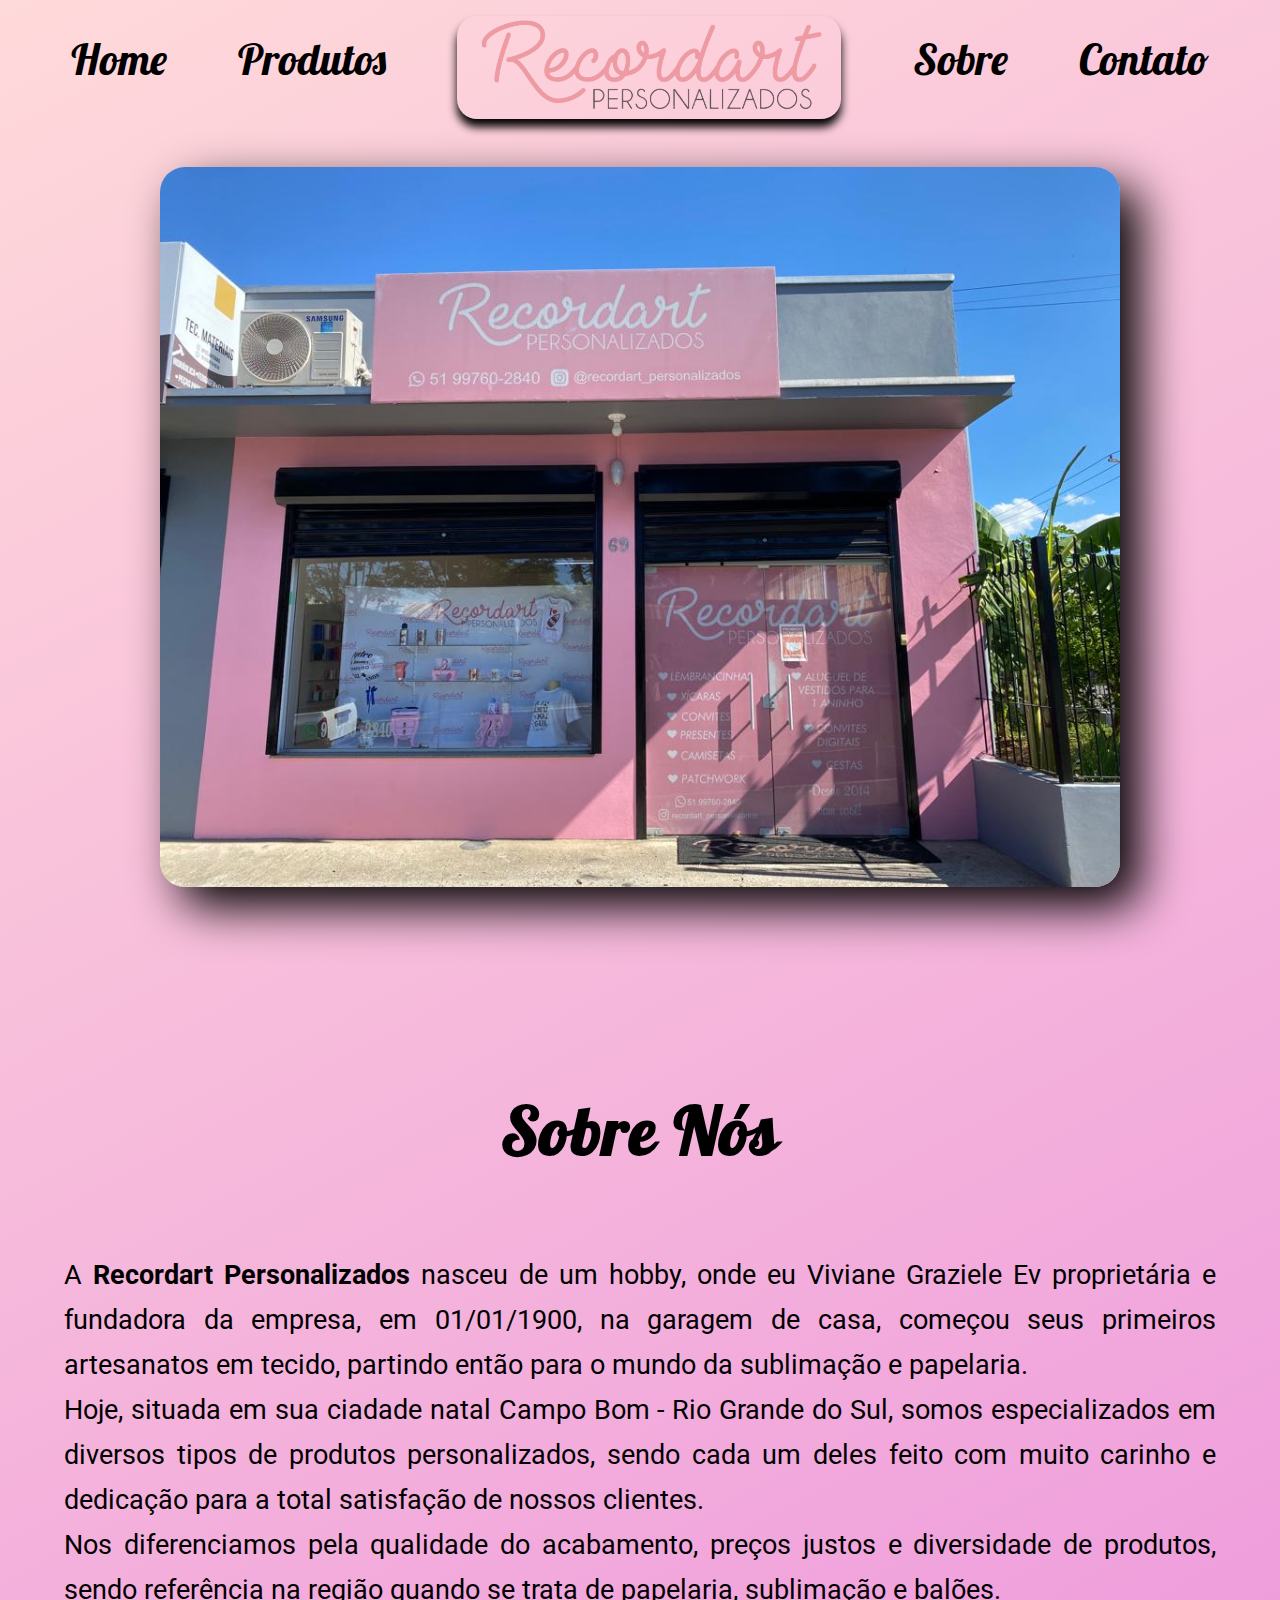
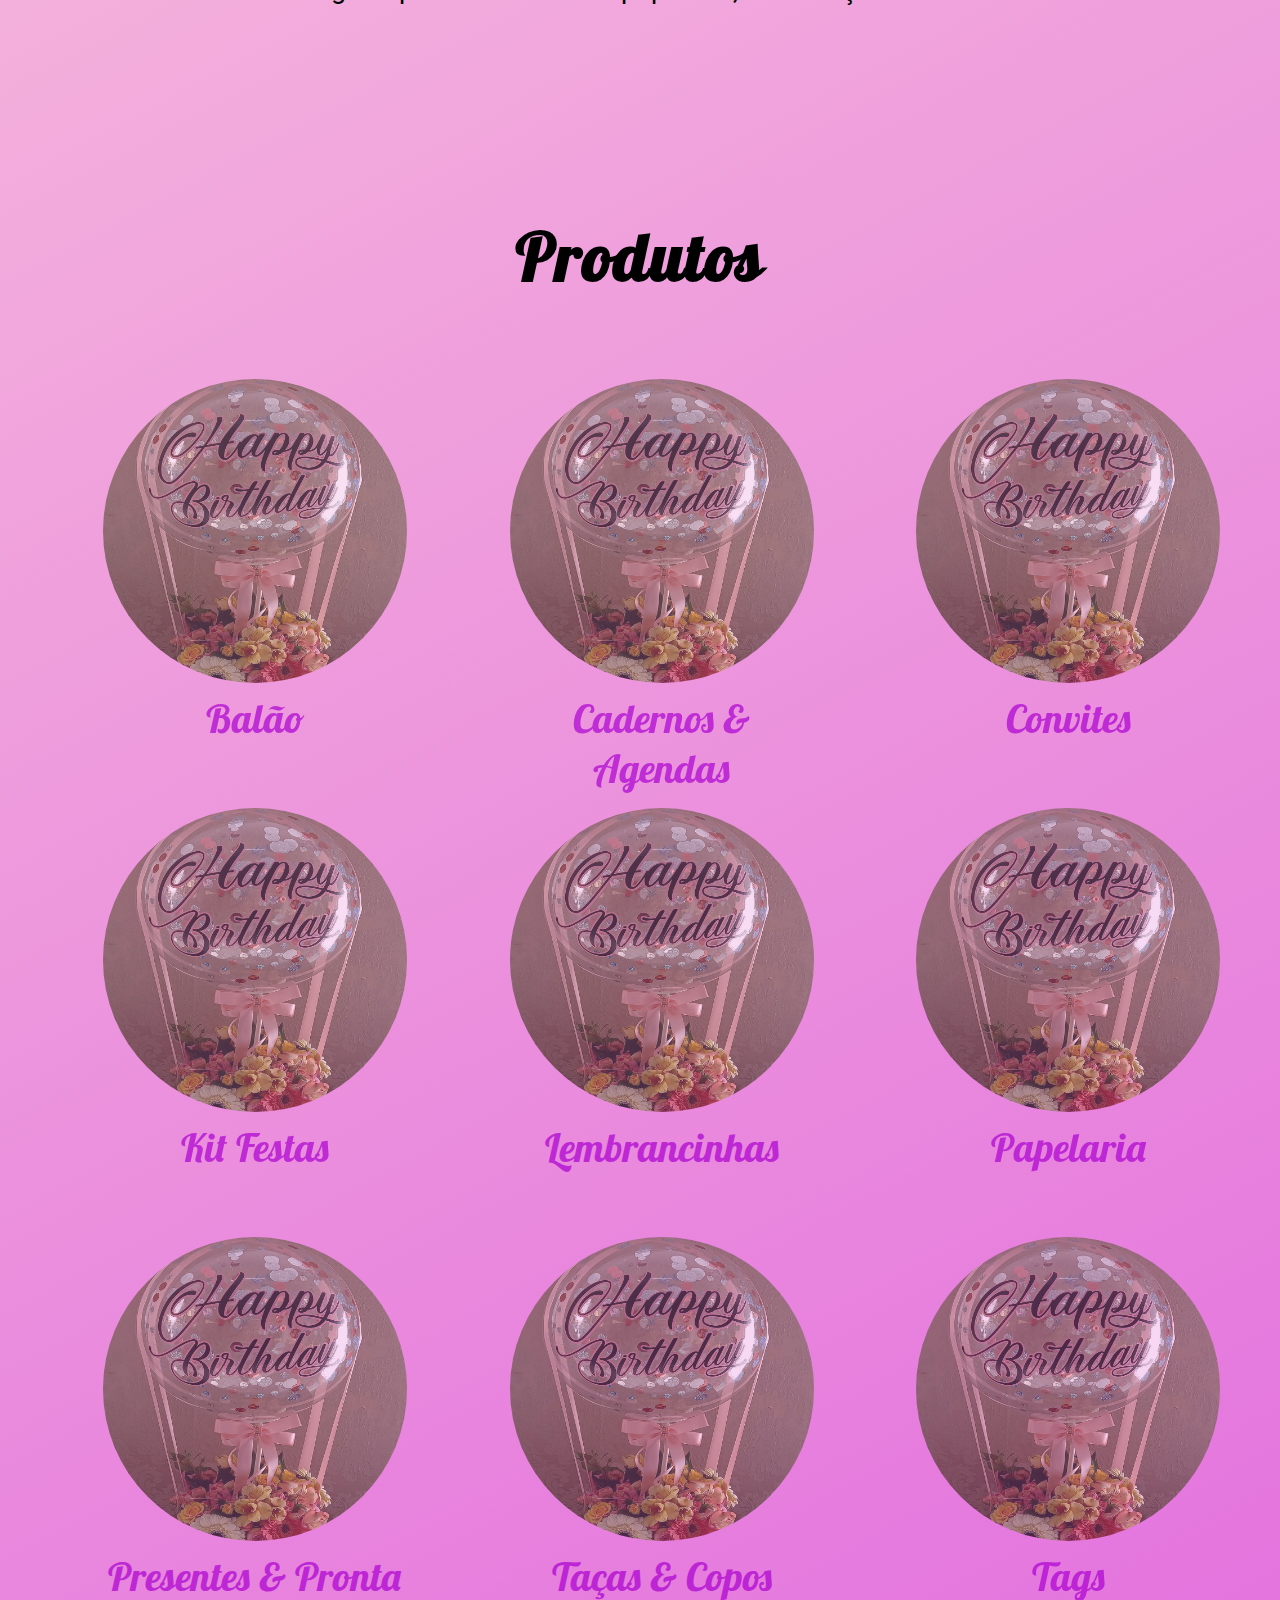
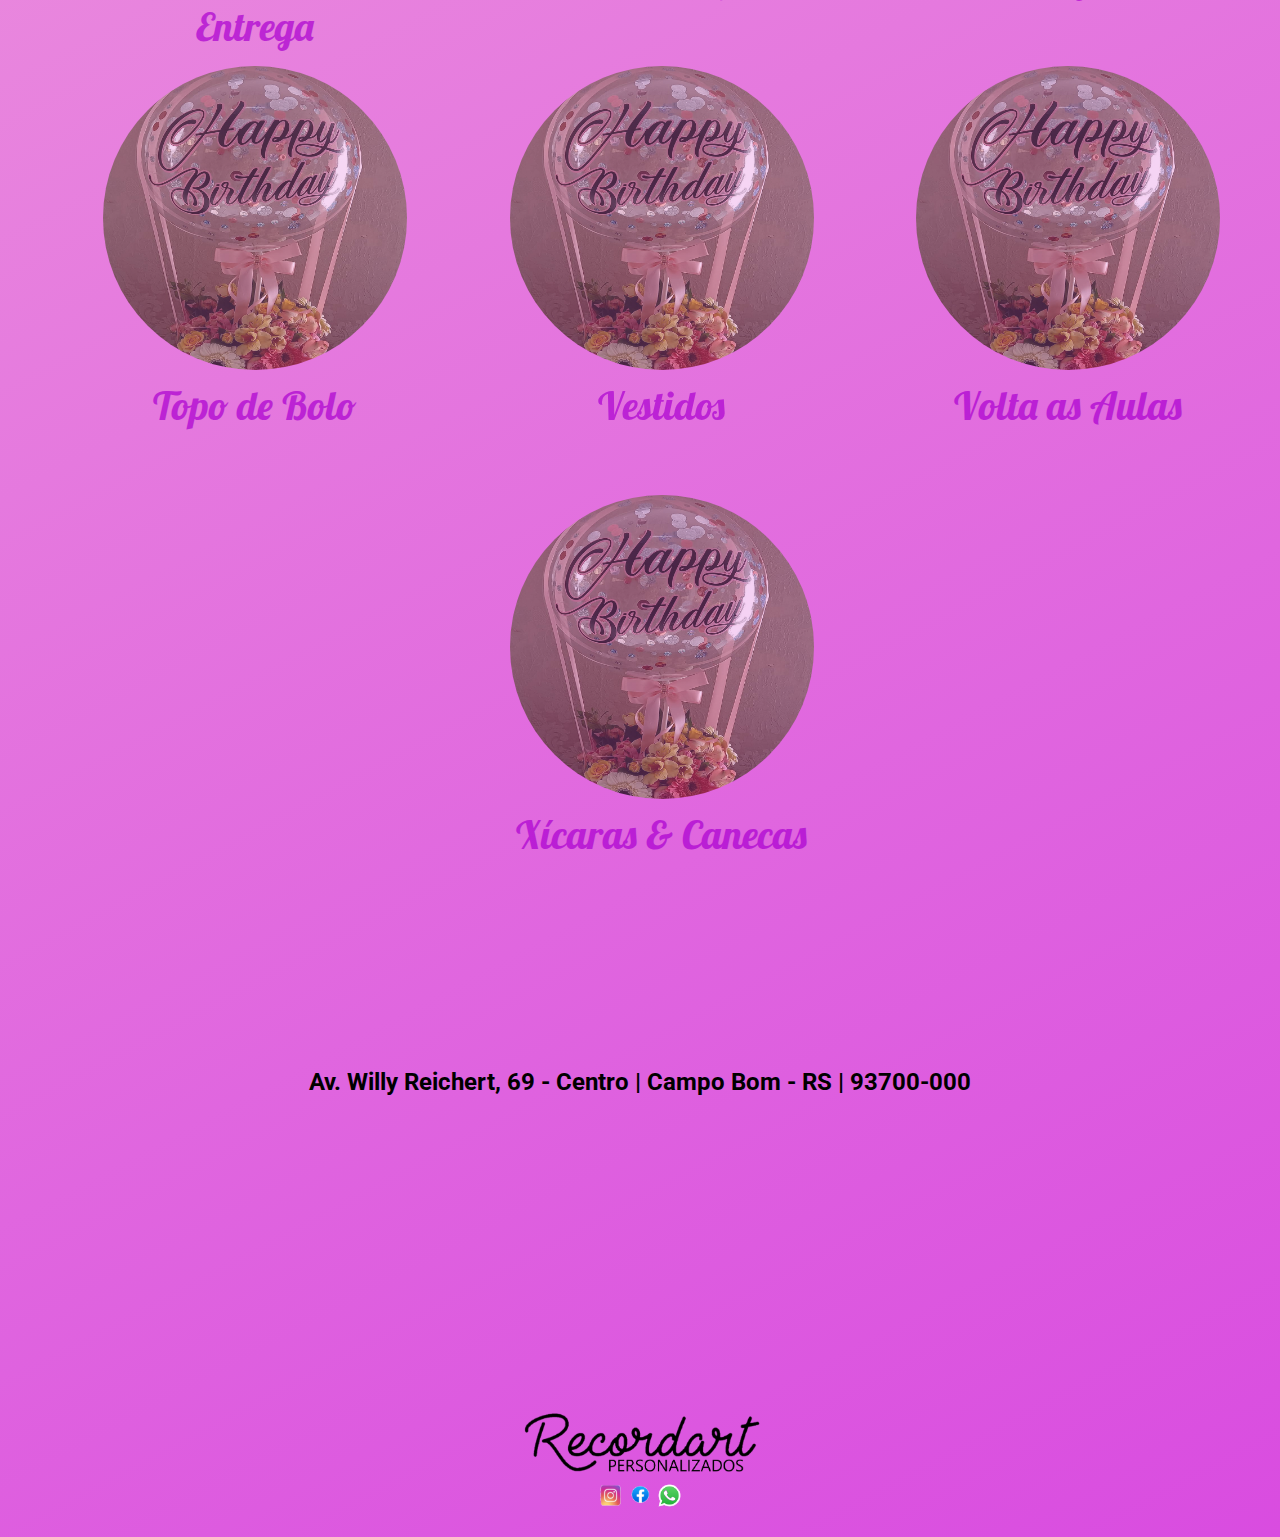
==== commit f5b0d1de: "applying finishes and responsive layout" ====
--- a/index.html
+++ b/index.html
@@ -9,6 +9,7 @@
     <link rel="preconnect" href="https://fonts.gstatic.com" crossorigin>
     <link href="https://fonts.googleapis.com/css2?family=Roboto:wght@100;400;500;700&display=swap" rel="stylesheet">
     <link href="https://fonts.googleapis.com/css2?family=Dancing+Script:wght@700&family=Roboto:wght@100;400;500;700&display=swap" rel="stylesheet">
+    <link href="https://fonts.googleapis.com/css2?family=Lobster&display=swap" rel="stylesheet">
     <link rel="stylesheet" href="./styles.css">
     <link rel="shortcut icon" href="./Assets/favicon.ico" type="image/x-icon">
     <title>Recordart Personalizados</title>
@@ -18,7 +19,7 @@
     <header>
         <nav>
             <div class="main-header">
-                <ul>
+                <ul id="list-items-header">
                     <li class="first-header-list-li"><a href="./index.html">Home</a></li>
                     <li class="first-header-list-li"><a href="./Produtos.html">Produtos</a></li>
                     <img src="./Assets/logo-recordart.png" alt="Logotipo da Recordart Personalizados">
@@ -33,7 +34,7 @@
             <img src="./Assets/Fachada-fechada.jpeg" alt="Imagem da fachada da loja">
         </div>
         <section class="section-quem-somos">
-            <h2>Sobre Nós</h2>
+            <h2 class="titulo-quem-somos titulo-main-secundario">Sobre Nós</h2>
             <p>A <strong>Recordart Personalizados</strong> nasceu de um hobby, onde eu Viviane Graziele Ev proprietária e fundadora da empresa, em 01/01/1900, na garagem de casa, começou seus primeiros artesanatos em tecido, partindo então para o mundo da
                 sublimação e papelaria.</p>
             <p>Hoje, situada em sua ciadade natal Campo Bom - Rio Grande do Sul, somos especializados em diversos tipos de produtos personalizados, sendo cada um deles feito com muito carinho e dedicação para a total satisfação de nossos clientes.</p>
@@ -42,7 +43,7 @@
         </section>
 
         <section class="section-produtos">
-            <h2 class="titulo-produtos">Produtos</h2>
+            <h2 class="titulo-produtos titulo-main-secundario">Produtos</h2>
             <div class="div-list">
                 <ul>
                     <li>
@@ -100,19 +101,19 @@
         </section>
     </main>
     <footer>
+        <h3>Av. Willy Reichert, 69 - Centro | Campo Bom - RS | 93700-000</h3>
+        <div class="endereco_mapa">
+            <iframe src="https://www.google.com/maps/embed?pb=!1m18!1m12!1m3!1d3466.2079438817914!2d-51.06377558428616!3d-29.684750321601193!2m3!1f0!2f0!3f0!3m2!1i1024!2i768!4f13.1!3m3!1m2!1s0x9519413c42ebb52b%3A0x8313c4f105dbd22d!2sRecordart%20Personalizados!5e0!3m2!1spt-BR!2sbr!4v1647279146508!5m2!1spt-BR!2sbr"
+                width="600" height="450" style="border:0;" allowfullscreen="" loading="lazy"></iframe>
+        </div>
         <div class="logo_contato">
-            <img class="footer-logo" src="./Assets/logo-recordart.png" alt="Logotipo da Recordart Personalizados">
+            <img class="footer-logo" src="./Assets/logo-recordart-footer.png" alt="Logotipo da Recordart Personalizados">
             <nav>
                 <a class="link-footer" href="https://www.instagram.com/recordart_personalizados/"><img src="./Assets/logo-insta.png" alt="logo instagram"></a>
                 <a class="link-footer" href="https://www.facebook.com/vivianerecordart"><img src="./Assets/logo-face.png" alt="logo facebook"></a>
                 <a class="link-footer" href="https://api.whatsapp.com/message/OXGPC7O7MPAQA1?autoload=1&app_absent=0"><img src="./Assets/logo-whats.png" alt="logo whatsapp"></a>
             </nav>
         </div>
-        <h3>Av. Willy Reichert, 69 - Centro | Campo Bom - RS | 93700-000</h3>
-        <div class="endereco_mapa">
-            <iframe src="https://www.google.com/maps/embed?pb=!1m18!1m12!1m3!1d3466.2079438817914!2d-51.06377558428616!3d-29.684750321601193!2m3!1f0!2f0!3f0!3m2!1i1024!2i768!4f13.1!3m3!1m2!1s0x9519413c42ebb52b%3A0x8313c4f105dbd22d!2sRecordart%20Personalizados!5e0!3m2!1spt-BR!2sbr!4v1647279146508!5m2!1spt-BR!2sbr"
-                width="600" height="450" style="border:0;" allowfullscreen="" loading="lazy"></iframe>
-        </div>
     </footer>
 </body>
 
--- a/styles.css
+++ b/styles.css
@@ -7,11 +7,14 @@
 }
 
 body {
-    background-color: #ffdada;
-}
-
-a {
+    background: -webkit-linear-gradient(152deg, rgb(255, 218, 218), rgb(217, 76, 224));
+    background: linear-gradient(152deg, rgb(255, 218, 218), rgb(217, 76, 224));
+}
+
+a,
+.titulo-main-secundario {
     text-decoration: none;
+    font-family: 'Lobster', cursive;
 }
 
 
@@ -33,14 +36,13 @@
 
 .first-header-list-li {
     font-size: 2.7em;
-    text-shadow: 5px 8px 10px #f017a7d8;
     list-style-type: none;
 }
 
 .first-header-list-li a:hover {
-    font-size: 40px;
+    font-size: 45px;
     font-weight: bold;
-    color: #f565c5;
+    color: #df82c0fd;
     text-shadow: 5px 8px 10px rgb(90, 88, 88);
 }
 
@@ -51,33 +53,33 @@
     display: flex;
     justify-content: space-around;
     height: 45em;
+    margin-top: 3em;
 }
 
 .imagem-fachada img {
     width: 75%;
-    margin-top: 3em;
     box-shadow: 20px 20px 3em #000;
     border-radius: 25px;
 }
 
 
+/* --------- CSS DO MAIN - TÍTULOS SECUNDÁRIOS ----------*/
+
+.titulo-produtos,
+.titulo-quem-somos {
+    text-align: center;
+    margin: 3em 0 1.2em 0;
+    font-size: 4.2em;
+    letter-spacing: 1.5px;
+}
+
+
 /* ---------- CSS DO MAIN - QUEM SOMOS ----------------*/
-
-.section-quem-somos {
-    background-color: #ffdada;
-}
-
-.section-quem-somos h2 {
-    text-align: center;
-    margin: 105px auto 45px auto;
-    font-size: 50px;
-    text-shadow: 5px 8px 10px #f142b7d8;
-}
 
 .section-quem-somos p {
     text-align: justify;
-    font-size: 24px;
-    line-height: 35px;
+    font-size: 1.7em;
+    line-height: 45px;
     margin-left: 5%;
     margin-right: 5%;
 }
@@ -86,15 +88,7 @@
 /* ---------- CSS DO MAIN - PRODUTOS ----------------*/
 
 .section-produtos {
-    background-color: #ffdada;
     margin: 0 auto;
-}
-
-.titulo-produtos {
-    text-align: center;
-    margin: 105px 0 105px 0;
-    font-size: 50px;
-    text-shadow: 5px 8px 10px #f142b7d8;
 }
 
 .section-produtos ul {
@@ -129,12 +123,8 @@
 }
 
 .section-produtos li a {
-    font-family: 'Dancing Script', cursive;
-    font-size: 2.3em;
-    font-weight: bold;
-    color: #f017a7d8;
-    -webkit-text-stroke-width: 1.3px;
-    -webkit-text-stroke-color: #000;
+    font-size: 2.5em;
+    color: rgb(171, 0, 209);
     text-align: center;
 }
 
@@ -145,6 +135,7 @@
     margin: 0 auto;
     text-align: center;
     margin-top: 45px;
+    margin-bottom: 25px;
 }
 
 .footer-logo {
@@ -159,6 +150,7 @@
     text-align: center;
     font-size: 24px;
     font-style: normal;
+    margin: 6em 0 0.8em 0;
 }
 
 .endereco_mapa {
@@ -175,82 +167,66 @@
 
 /* ---------- RESPONSIVIDADE ----------------*/
 
-@media screen and (max-width: 420px) {
-    /* ---------- RESPONSIVIDADE - HEADER ----------------*/
-    .main-header {
-        width: auto;
-        text-align: center;
-        padding: 10px;
-        margin: 0 auto;
+@media screen and (max-width: 540px) {
+    /* CSS DO HEADER*/
+    .main-header ul {
+        display: flex;
+        justify-content: space-evenly;
+        align-items: center;
     }
     .main-header img {
-        width: 32%;
-    }
-    .first-header-list-li1,
-    .first-header-list-li2 {
-        display: inline-block;
-        position: absolute;
-        left: 7%;
-        top: 5%;
-        font-size: 12px;
-    }
-    .second-header-list-li3,
-    .second-header-list-li4 {
-        display: inline-block;
-        position: absolute;
-        right: 7%;
-        top: 5%;
-        font-size: 12px;
-    }
-    .first-header-list-li2 {
-        left: 19%;
-    }
-    .second-header-list-li4 {
-        right: 19%;
-    }
-    /* ---------- RESPONSIVIDADE - MAIN - IMAGEM FACHADA----------------*/
+        width: 30%;
+        border-radius: 20px;
+        box-shadow: 0 8px 10px #000;
+        margin-top: 0.3em;
+        list-style-type: none;
+    }
+    .first-header-list-li {
+        font-size: 1.3em;
+        list-style-type: none;
+    }
+    /* ---------- CSS DO MAIN - IMAGEM DA FACHADA ----------------*/
     .imagem-fachada {
-        width: 90%;
-        height: 15em;
-        margin: 25px auto;
-        box-shadow: 0 2px 2em #000;
-    }
-    /* ---------- RESPONSIVIDADE - MAIN - QUEM SOMOS ----------------*/
-    .section-quem-somos {
-        width: auto;
-        background-color: #ffdada;
-        margin: 0 auto;
-    }
-    .section-quem-somos h2 {
-        text-align: center;
-        font-size: 22px;
-    }
+        display: flex;
+        justify-content: space-around;
+        height: 17em;
+        margin-top: 3em;
+    }
+    .imagem-fachada img {
+        width: 80%;
+        box-shadow: 20px 20px 3em #000;
+        border-radius: 25px;
+    }
+    /* --------- CSS DO MAIN - TÍTULOS SECUNDÁRIOS ----------*/
+    .titulo-produtos,
+    .titulo-quem-somos {
+        text-align: center;
+        margin: 1.7em 0 1em 0;
+        font-size: 2.1em;
+        letter-spacing: 1.5px;
+    }
+    /* ---------- CSS DO MAIN - QUEM SOMOS ----------------*/
     .section-quem-somos p {
         text-align: justify;
-        font-size: 14px;
+        font-size: 1.2em;
+        line-height: 1em;
+        margin-left: 5%;
+        margin-right: 5%;
     }
     /* ---------- CSS DO MAIN - PRODUTOS ----------------*/
-    .section-produtos {
-        width: auto;
-        background-color: #ffdada;
-        margin: 0 auto;
-    }
-    .titulo-produtos {
-        text-align: center;
-        margin: 25px 0 25px 0;
-        font-size: 22px;
-    }
     .section-produtos ul {
+        display: flex;
+        justify-content: space-evenly;
+        flex-wrap: wrap;
         list-style-type: none;
         text-align: center;
     }
     .section-produtos li {
-        display: inline-block;
-        width: 30%;
-        height: 150px;
+        width: 8em;
+        height: 8em;
         border-radius: 50%;
         opacity: 0.7;
-        margin: 0 35px 50px 45px;
+        margin: 0 1.75em 6em 1.75em;
     }
     .img-lista-produtos {
         width: 100%;
@@ -258,35 +234,36 @@
         border-radius: 50%;
     }
     .section-produtos li a {
-        font-family: 'Roboto', sans-serif;
-        font-size: 20px;
-        font-weight: bold;
-        color: #f017a7d8;
-        -webkit-text-stroke-width: 1.1px;
-        -webkit-text-stroke-color: #000;
+        font-size: 1.3em;
+        color: rgb(171, 0, 209);
         text-align: center;
     }
     /* ---------- CSS DO FOOTER ----------------*/
     footer .logo_contato {
+        margin: 0 auto;
+        text-align: center;
+        margin-top: 45px;
+        margin-bottom: 25px;
+    }
+    .footer-logo {
+        width: 55%;
+    }
+    .link-footer img {
+        width: 7.5%;
+    }
+    footer h3 {
+        text-align: center;
+        font-size: 1.2em;
+        font-style: normal;
+        margin: 4em 0.2em 0.8em 0.2em;
+    }
+    .endereco_mapa {
         width: auto;
-        margin: 0 auto;
-        text-align: center;
-        margin-top: 45px;
-    }
-    .footer-logo {
-        width: 50%;
-    }
-    .link-footer img {
-        width: 8%;
-    }
-    footer p {
-        text-align: center;
-        font-size: 14px;
     }
     .endereco_mapa iframe {
         display: block;
-        margin: 0 auto;
-        width: 98%;
-        height: 10%;
+        margin: 10px auto;
+        width: 75%;
+        height: 10em;
     }
 }